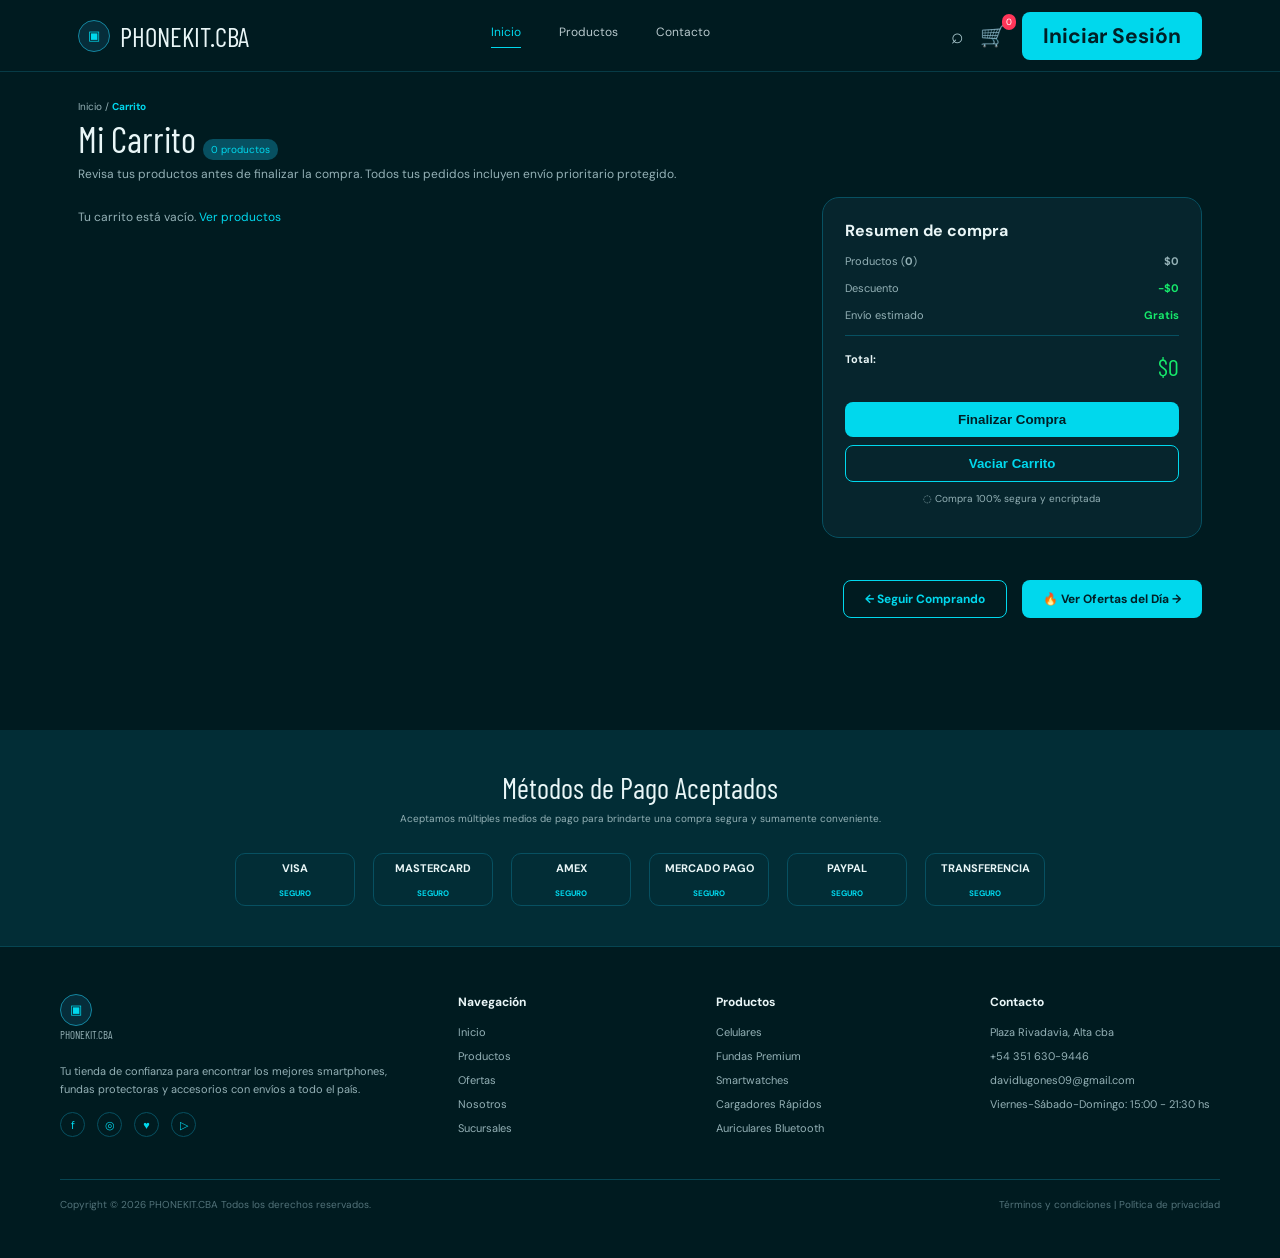
==== pages/carrito.html @ 5109c33e "Initial commit" ====
<!doctype html><html lang="es"><head><meta charset="utf-8"><meta name="viewport" content="width=device-width,initial-scale=1"><title>Mi carrito | Phonekit.cba</title><link rel="preconnect" href="https://fonts.googleapis.com"><link rel="preconnect" href="https://fonts.gstatic.com" crossorigin><link href="https://fonts.googleapis.com/css2?family=Barlow+Condensed:wght@400;500;600;700&family=DM+Sans:wght@400;500;600;700&display=swap" rel="stylesheet"><link rel="stylesheet" href="../css/variables.css"><link rel="stylesheet" href="../css/styles.css"><link rel="stylesheet" href="../css/responsive.css"></head><body><header class="site-header"></header><main class="wrap cart-page"><section class="page-head"><div class="crumb">Inicio / <b>Carrito</b></div><h1>Mi Carrito <span style="font:10px var(--sans);background:#075061;color:var(--cyan);padding:4px 8px;border-radius:10px" id="count-label">0 productos</span></h1><p>Revisa tus productos antes de finalizar la compra. Todos tus pedidos incluyen envío prioritario protegido.</p></section><section class="cart-layout"><div id="cart-items"></div><aside class="summary"><h2>Resumen de compra</h2><div class="summary-row"><span>Productos (<b id="summary-count">0</b>)</span><b id="subtotal">$0</b></div><div class="summary-row"><span>Descuento</span><b style="color:var(--green)">-$0</b></div><div class="summary-row"><span>Envío estimado</span><b style="color:var(--green)">Gratis</b></div><div class="summary-row total"><span>Total:</span><strong id="total">$0</strong></div><button class="button" id="checkout">Finalizar Compra</button><button class="button outline" id="empty">Vaciar Carrito</button><p style="text-align:center;color:var(--muted);font-size:10px">◌ Compra 100% segura y encriptada</p></aside></section><div class="cart-actions"><a class="button outline" href="productos.html">← Seguir Comprando</a><a class="button" href="ofertas.html">🔥 Ver Ofertas del Día →</a></div></main><section class="payments"><div class="wrap"><div class="center"><h2>Métodos de Pago Aceptados</h2><p>Aceptamos múltiples medios de pago para brindarte una compra segura y sumamente conveniente.</p></div><div class="payment-grid"><div class="payment">VISA <small>SEGURO</small></div><div class="payment">MASTERCARD <small>SEGURO</small></div><div class="payment">AMEX <small>SEGURO</small></div><div class="payment">MERCADO PAGO <small>SEGURO</small></div><div class="payment">PAYPAL <small>SEGURO</small></div><div class="payment">TRANSFERENCIA <small>SEGURO</small></div></div></div></section><footer class="site-footer"></footer><script src="../js/productos.js"></script><script src="../js/navbar.js"></script><script src="../js/carrito.js"></script><script>function render(){let c=getCart(),box=document.querySelector('#cart-items');box.innerHTML=c.length?c.map(x=>{let p=products.find(p=>p.id===x.id);return `<article class="cart-item"><img src="${p.img}" alt="${p.name}"><div><h3>${p.name}</h3><p>${p.desc}</p><span class="stock">● En stock ¡listo para enviar!</span></div><div class="quantity"><button onclick="change(${p.id},-1)">−</button>${x.qty}<button onclick="change(${p.id},1)">+</button></div><div><strong class="cart-price">${money(p.price*x.qty)}</strong><button class="remove" onclick="removeItem(${p.id})">✓</button></div></article>`}).join(''):'<p style="color:var(--muted)">Tu carrito está vacío. <a style="color:var(--cyan)" href="productos.html">Ver productos</a></p>';let n=c.reduce((a,x)=>a+x.qty,0),total=c.reduce((a,x)=>a+products.find(p=>p.id===x.id).price*x.qty,0);document.querySelector('#count-label').textContent=n+' productos';document.querySelector('#summary-count').textContent=n;document.querySelector('#subtotal').textContent=money(total);document.querySelector('#total').textContent=money(total);updateCartCount()}function change(id,d){let c=getCart(),x=c.find(x=>x.id===id);x.qty+=d;if(x.qty<1)c=c.filter(x=>x.id!==id);setCart(c);render()}function removeItem(id){setCart(getCart().filter(x=>x.id!==id));render()}document.querySelector('#empty').onclick=()=>{setCart([]);render()};document.querySelector('#checkout').onclick=()=>alert('¡Compra finalizada! Te contactaremos para coordinar el pago.');render()</script></body></html>
---- css/variables.css ----
:root{--bg:#001b20;--panel:#042e38;--panel2:#06252d;--line:#075061;--cyan:#00d8ed;--green:#16e96b;--text:#e9f6f7;--muted:#94b1b6;--serif:"Barlow Condensed",Georgia,serif;--sans:"DM Sans",Arial,sans-serif;--radius:12px;--max:1160px}
---- css/styles.css ----
*{box-sizing:border-box}html{scroll-behavior:smooth}body{margin:0;background:var(--bg);color:var(--text);font:12px var(--sans)}a{color:inherit;text-decoration:none}img{max-width:100%;display:block}.wrap{max-width:1160px;margin:auto;padding-left:18px;padding-right:18px}.site-header{height:72px;border-bottom:1px solid #073b46;display:flex;align-items:center}.nav{width:min(1160px,100%);padding:0 18px;margin:auto;display:flex;align-items:center;gap:40px}.brand{font:400 27px var(--serif);display:flex;align-items:center;gap:10px}.brand-mark{width:32px;height:32px;border:1px solid #1486a0;background:#062d3a;border-radius:50%;display:grid;place-items:center;color:var(--cyan);font:13px var(--sans)}.nav-links{margin:auto;display:flex;gap:38px;color:#b8c9cd}.nav-links a.active,.nav-links a:hover{color:var(--cyan);border-bottom:1px solid var(--cyan);padding-bottom:7px}.nav-tools{display:flex;align-items:center;gap:16px;font-size:21px;color:#a7c6cc}.cart-icon{position:relative}.cart-count{position:absolute;font:9px var(--sans);right:-10px;top:-8px;background:#ff3659;color:white;border-radius:99px;padding:2px 4px}.login,.button{border:0;border-radius:8px;background:var(--cyan);padding:10px 21px;color:#002027;font-weight:700;display:inline-flex;align-items:center;justify-content:center;cursor:pointer}.button.outline{background:transparent;color:var(--cyan);border:1px solid var(--cyan)}h1,h2{font-family:var(--serif);font-weight:400;margin:0}h1{font-size:52px;line-height:.97}h2{font-size:29px}.hero{min-height:424px;display:grid;grid-template-columns:1.05fr .95fr;align-items:center;gap:65px}.hero p{font-size:14px;color:var(--muted);margin:15px 0 24px}.actions{display:flex;gap:14px}.hero-image{height:246px;width:100%;object-fit:cover;border:1px solid #086477;border-radius:14px;filter:hue-rotate(135deg) saturate(.8) brightness(.75)}.categories{padding-bottom:44px}.categories h2{margin-bottom:18px}.category-grid{display:grid;grid-template-columns:repeat(4,1fr);gap:95px}.category-grid a{height:73px;border:1px solid var(--line);background:var(--panel2);border-radius:9px;display:flex;flex-direction:column;justify-content:center;align-items:center;gap:7px;font-weight:600}.category-grid i{font-style:normal;width:28px;height:28px;border-radius:50%;display:grid;place-items:center;background:#003746;color:var(--cyan);font-size:16px}.offers{background:#022c34;padding:30px 0 28px}.section-title{display:flex;justify-content:space-between;align-items:center;margin-bottom:20px}.section-title a{color:var(--cyan);font-weight:600}.offer-grid{display:grid;grid-template-columns:repeat(4,1fr);gap:28px}.product-card{background:var(--panel2);border:1px solid var(--line);padding:10px;border-radius:14px;min-width:0;position:relative}.product-card img{height:133px;width:100%;object-fit:cover;border-radius:8px;filter:hue-rotate(140deg) saturate(.8)}.badge{position:absolute;left:17px;top:17px;background:#51f000;color:#002700;border-radius:8px;padding:4px 8px;font-weight:700;font-size:10px}.product-card h3{font-size:14px;margin:11px 0 4px}.product-card p{font-size:10px;white-space:nowrap;overflow:hidden;text-overflow:ellipsis;color:var(--muted);margin:0}.price{font:22px var(--serif);color:var(--green);margin:5px 0}.old-price{color:#608188;text-decoration:line-through;font:10px var(--sans);margin-left:6px}.buy{width:100%;padding:8px;background:#079aad;color:white;border:0;border-radius:7px;font-size:11px;font-weight:700;cursor:pointer}.featured{padding-top:29px;padding-bottom:20px}.center{text-align:center;margin-bottom:28px}.center p{font-size:10px;color:var(--muted);margin:7px}.product-grid{display:grid;grid-template-columns:repeat(3,1fr);gap:14px}.product-grid .product-card img{height:155px}.site-footer{border-top:1px solid #064552;padding:47px max(18px,calc((100% - 1160px)/2));background:#001b20}.footer-grid{display:grid;grid-template-columns:2fr 1.2fr 1.3fr 1.3fr;gap:45px;padding-bottom:35px}.footer-grid h3{font-size:12px;margin:0 0 13px}.footer-grid p,.footer-grid a{color:var(--muted);font-size:11px;line-height:1.65;display:block;margin:0 0 6px}.footer-grid .brand{margin-bottom:18px}.social{display:flex;gap:12px;margin-top:14px}.social a{width:25px;height:25px;border:1px solid var(--line);border-radius:50%;color:var(--cyan);display:grid;place-items:center}.copyright{border-top:1px solid #064552;color:#52737a;padding-top:18px;font-size:10px;display:flex;justify-content:space-between}.page-head{padding:28px 0 15px}.crumb{font-size:10px;color:var(--muted)}.crumb b{color:var(--cyan)}.page-head h1{font-size:36px;margin:9px 0}.page-head p{color:var(--muted);margin:0}.toolbar{display:flex;gap:18px;margin:10px 0}.search,.select{border:1px solid var(--line);height:40px;border-radius:8px;background:var(--panel2);color:var(--muted);padding:0 16px}.search{flex:1}.select{width:180px}.chips{display:flex;gap:9px;margin-bottom:12px}.chip{padding:7px 15px;border:1px solid var(--line);border-radius:99px;color:#a7c4c9}.chip.active{background:var(--cyan);color:#003039;border-color:var(--cyan);font-weight:700}.catalog{display:grid;grid-template-columns:250px 1fr;gap:28px;padding-bottom:45px}.filters{background:var(--panel2);border:1px solid var(--line);border-radius:14px;padding:18px;height:max-content}.filters h3{margin:0 0 20px}.filter-title{border-top:1px solid #084550;padding-top:16px;margin-top:15px;font-size:11px;font-weight:700}.filter-item{display:block;color:var(--muted);margin:10px 0}.filter-item input{accent-color:var(--cyan)}.filter-button{width:100%;margin-top:18px}.catalog .product-grid{grid-template-columns:repeat(3,1fr);align-content:start}.catalog .product-card img{height:130px}.pagination{grid-column:1/-1;display:flex;justify-content:center;gap:7px;margin-top:15px}.pagination button{background:var(--panel);border:1px solid var(--line);color:#a3c0c5;border-radius:7px;width:30px;height:30px}.pagination .current{background:var(--cyan);color:#00313a}.floating-cart{position:fixed;bottom:20px;right:24px;width:48px;height:48px;border-radius:50%;background:var(--cyan);display:grid;place-items:center;color:#00313a;box-shadow:0 4px 16px #0008;z-index:3}.contact-hero{min-height:180px;display:flex;align-items:center;justify-content:space-between}.contact-hero h1{font-size:48px}.contact-hero p{font-size:14px;line-height:1.55;color:var(--muted)}.circuit{width:166px;height:92px;border:1px solid var(--line);border-radius:15px;background:linear-gradient(135deg,transparent 45%,#073e48 46%);position:relative}.circuit:after{content:"•  ·  •\A·     •";white-space:pre;color:var(--cyan);position:absolute;left:10px;bottom:18px;font-size:20px}.contact-main{display:grid;grid-template-columns:.9fr 1fr;gap:40px;padding-bottom:36px}.contact-list{display:grid;gap:12px}.contact-box{background:#0b3c49;border:1px solid #135265;border-radius:10px;padding:15px;min-height:75px}.contact-box strong{display:block;font-size:13px}.contact-box span{color:var(--muted);font-size:10px}.contact-box a{display:block;border:1px solid var(--line);border-radius:6px;color:var(--cyan);font-size:10px;text-align:center;padding:7px;margin-top:10px}.contact-form{border:1px solid var(--line);background:var(--panel2);border-radius:17px;padding:27px 32px}.contact-form h2{font:700 22px var(--sans)}.contact-form p{font-size:10px;color:var(--muted)}label{font-size:10px;display:block;margin:11px 0 5px}.form-row{display:grid;grid-template-columns:1fr 1fr;gap:10px}.input,textarea{background:#032630;border:1px solid var(--line);border-radius:7px;padding:10px;color:white;width:100%;font:11px var(--sans)}textarea{height:74px;resize:vertical}.form-status{font-size:11px;margin-top:9px;color:var(--green)}.local{background:#022d36;padding:38px 0 8px}.local .center{margin-bottom:20px}.local-grid{display:grid;grid-template-columns:1fr 1fr;gap:25px}.local-photo{height:215px;width:100%;object-fit:cover;border-radius:14px;filter:hue-rotate(125deg) saturate(1.1)}.local-info h3{font-size:22px;margin:0}.local-info p{color:var(--muted);font-size:10px}.benefits{display:grid;grid-template-columns:repeat(3,1fr);gap:8px}.benefits span{border:1px solid var(--line);border-radius:7px;padding:9px;font-size:10px}.map{margin:23px 0 9px;height:155px;border:1px solid var(--line);border-radius:12px;background:radial-gradient(circle,#00e6ef 0 5px,#006a7a55 6px 60px,transparent 150px),linear-gradient(135deg,#123c56,#063441);display:grid;place-items:center;font-size:40px;color:var(--cyan)}.map-button{display:block;margin:auto}.follow{padding:38px 0;background:#022d36}.social-grid{display:grid;grid-template-columns:repeat(5,1fr);gap:15px}.social-card{border:1px solid var(--line);border-radius:10px;height:105px;display:grid;place-items:center;text-align:center;font-weight:700}.social-card span{display:block;color:var(--muted);font-size:10px;font-weight:400}.cart-page{padding-bottom:70px}.cart-layout{display:grid;grid-template-columns:1.5fr .8fr;gap:32px}.cart-item{background:var(--panel2);border:1px solid var(--line);border-radius:14px;padding:12px;display:grid;grid-template-columns:92px 1fr auto auto;align-items:center;gap:13px;margin-bottom:12px}.cart-item img{width:92px;height:62px;object-fit:cover;border-radius:8px;filter:hue-rotate(140deg)}.cart-item h3{margin:0;font-size:14px}.cart-item p{color:var(--muted);font-size:10px;margin:5px 0}.stock{color:var(--green);font-size:10px}.quantity{display:flex;gap:9px;align-items:center}.quantity button{background:transparent;border:1px solid var(--line);border-radius:5px;color:var(--cyan);width:22px;height:22px}.cart-price{font:20px var(--serif);color:var(--green)}.remove{border:0;background:#07323d;color:#ff3f56;border-radius:7px;height:26px;width:26px}.summary{background:var(--panel2);border:1px solid var(--line);border-radius:17px;padding:22px;height:max-content}.summary h2{font:700 16px var(--sans)}.summary-row{display:flex;justify-content:space-between;color:var(--muted);font-size:11px;margin:13px 0}.summary .total{border-top:1px solid var(--line);padding-top:16px;color:var(--text);font-weight:700}.summary .total strong{font:24px var(--serif);color:var(--green)}.summary .button{width:100%;margin-top:8px}.cart-actions{display:flex;justify-content:flex-end;gap:15px;margin:42px 0}.payments{padding:40px 0;background:#022d36}.payment-grid{display:flex;justify-content:center;gap:18px;margin-top:24px}.payment{border:1px solid var(--line);border-radius:10px;width:120px;height:53px;display:grid;place-items:center;font-size:11px;font-weight:700}.payment small{color:var(--cyan);font-size:8px}
---- css/responsive.css ----
@media(max-width:760px){.nav{gap:13px}.nav-links{gap:15px}.nav-tools{gap:8px}.login{padding:8px;font-size:10px}.brand{font-size:21px}.hero{grid-template-columns:1fr;gap:25px;padding-top:45px;padding-bottom:45px}.hero-image{height:200px}h1{font-size:42px}.category-grid{gap:10px}.offer-grid{grid-template-columns:repeat(2,1fr);gap:12px}.product-grid{grid-template-columns:repeat(2,1fr)}.footer-grid{grid-template-columns:1fr 1fr;gap:25px}.catalog{grid-template-columns:1fr}.catalog .product-grid{grid-template-columns:repeat(2,1fr)}.filters{display:none}.contact-main,.local-grid,.cart-layout{grid-template-columns:1fr}.social-grid{grid-template-columns:repeat(2,1fr)}.cart-item{grid-template-columns:68px 1fr auto}.cart-item img{width:68px}.quantity{grid-column:2}.remove{grid-column:3;grid-row:1}.payment-grid{flex-wrap:wrap}.toolbar{flex-direction:column}.select{width:100%}.chips{overflow:auto}.contact-hero{gap:20px}.circuit{width:100px}.site-header{height:62px}.nav-links{font-size:10px}.nav-tools>span:first-child{display:none}}@media(max-width:420px){.nav-links{display:none}.nav{justify-content:space-between}.product-grid,.catalog .product-grid{grid-template-columns:1fr}.category-grid{grid-template-columns:repeat(2,1fr)}.footer-grid{grid-template-columns:1fr}.copyright{display:block}.copyright span{display:block;margin-top:8px}}
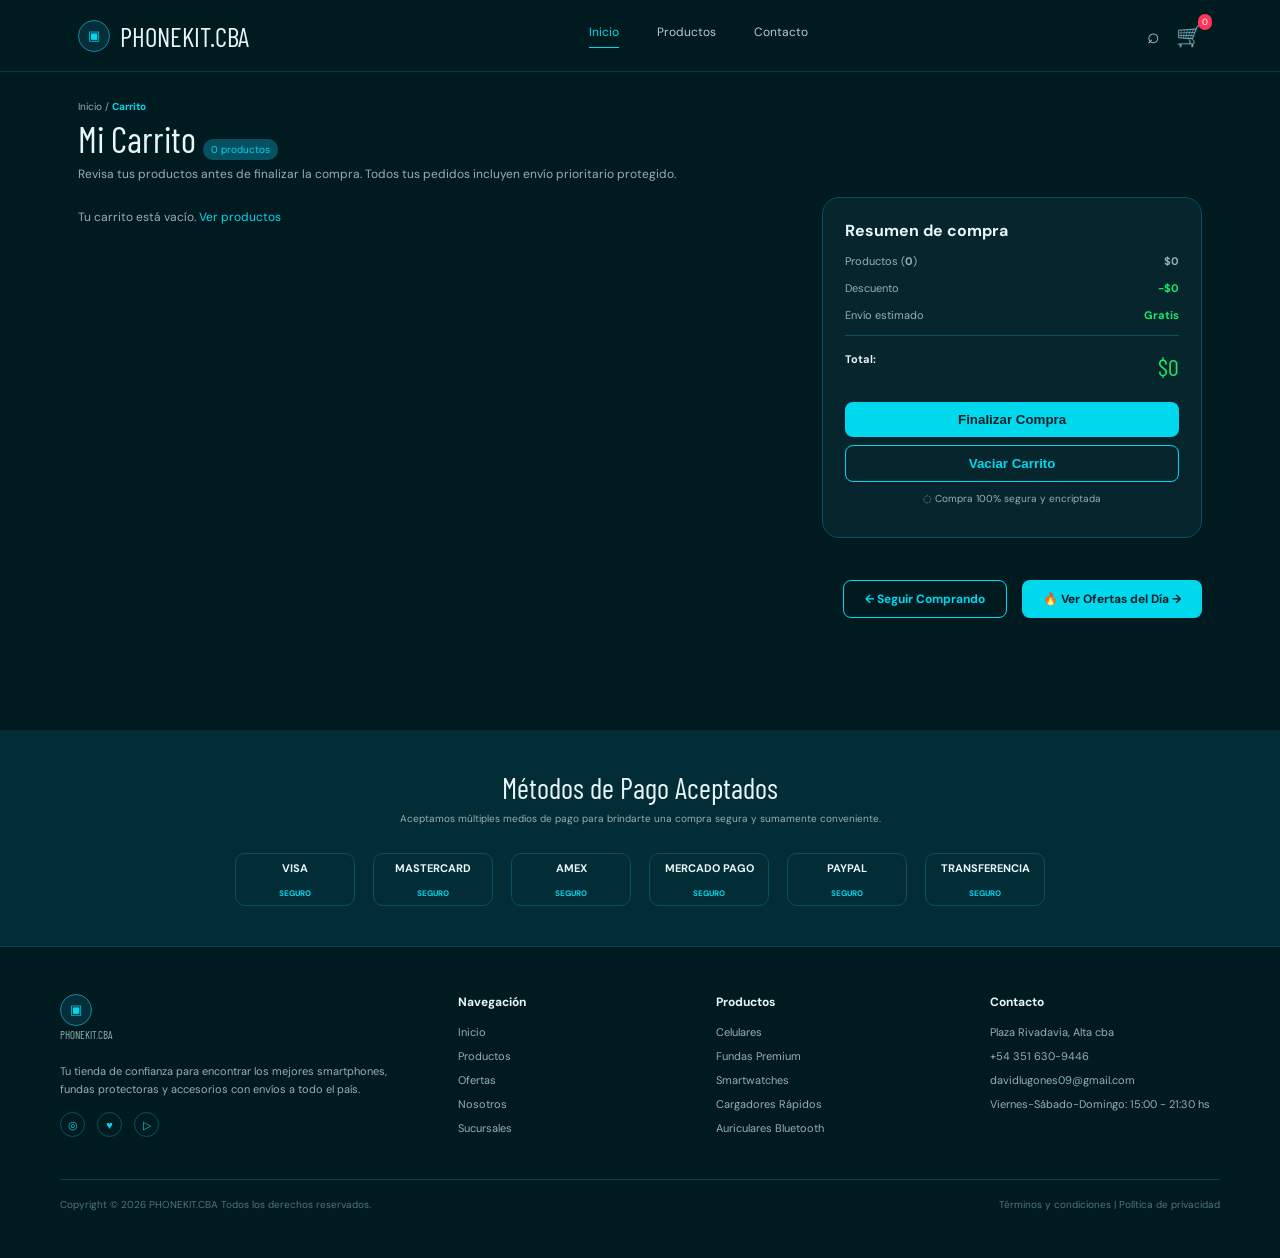
==== commit 5f92f714: "Deploy site to GitHub Pages" ====
--- a/pages/carrito.html
+++ b/pages/carrito.html
@@ -1 +1 @@
-<!doctype html><html lang="es"><head><meta charset="utf-8"><meta name="viewport" content="width=device-width,initial-scale=1"><title>Mi carrito | Phonekit.cba</title><link rel="preconnect" href="https://fonts.googleapis.com"><link rel="preconnect" href="https://fonts.gstatic.com" crossorigin><link href="https://fonts.googleapis.com/css2?family=Barlow+Condensed:wght@400;500;600;700&family=DM+Sans:wght@400;500;600;700&display=swap" rel="stylesheet"><link rel="stylesheet" href="../css/variables.css"><link rel="stylesheet" href="../css/styles.css"><link rel="stylesheet" href="../css/responsive.css"></head><body><header class="site-header"></header><main class="wrap cart-page"><section class="page-head"><div class="crumb">Inicio / <b>Carrito</b></div><h1>Mi Carrito <span style="font:10px var(--sans);background:#075061;color:var(--cyan);padding:4px 8px;border-radius:10px" id="count-label">0 productos</span></h1><p>Revisa tus productos antes de finalizar la compra. Todos tus pedidos incluyen envío prioritario protegido.</p></section><section class="cart-layout"><div id="cart-items"></div><aside class="summary"><h2>Resumen de compra</h2><div class="summary-row"><span>Productos (<b id="summary-count">0</b>)</span><b id="subtotal">$0</b></div><div class="summary-row"><span>Descuento</span><b style="color:var(--green)">-$0</b></div><div class="summary-row"><span>Envío estimado</span><b style="color:var(--green)">Gratis</b></div><div class="summary-row total"><span>Total:</span><strong id="total">$0</strong></div><button class="button" id="checkout">Finalizar Compra</button><button class="button outline" id="empty">Vaciar Carrito</button><p style="text-align:center;color:var(--muted);font-size:10px">◌ Compra 100% segura y encriptada</p></aside></section><div class="cart-actions"><a class="button outline" href="productos.html">← Seguir Comprando</a><a class="button" href="ofertas.html">🔥 Ver Ofertas del Día →</a></div></main><section class="payments"><div class="wrap"><div class="center"><h2>Métodos de Pago Aceptados</h2><p>Aceptamos múltiples medios de pago para brindarte una compra segura y sumamente conveniente.</p></div><div class="payment-grid"><div class="payment">VISA <small>SEGURO</small></div><div class="payment">MASTERCARD <small>SEGURO</small></div><div class="payment">AMEX <small>SEGURO</small></div><div class="payment">MERCADO PAGO <small>SEGURO</small></div><div class="payment">PAYPAL <small>SEGURO</small></div><div class="payment">TRANSFERENCIA <small>SEGURO</small></div></div></div></section><footer class="site-footer"></footer><script src="../js/productos.js"></script><script src="../js/navbar.js"></script><script src="../js/carrito.js"></script><script>function render(){let c=getCart(),box=document.querySelector('#cart-items');box.innerHTML=c.length?c.map(x=>{let p=products.find(p=>p.id===x.id);return `<article class="cart-item"><img src="${p.img}" alt="${p.name}"><div><h3>${p.name}</h3><p>${p.desc}</p><span class="stock">● En stock ¡listo para enviar!</span></div><div class="quantity"><button onclick="change(${p.id},-1)">−</button>${x.qty}<button onclick="change(${p.id},1)">+</button></div><div><strong class="cart-price">${money(p.price*x.qty)}</strong><button class="remove" onclick="removeItem(${p.id})">✓</button></div></article>`}).join(''):'<p style="color:var(--muted)">Tu carrito está vacío. <a style="color:var(--cyan)" href="productos.html">Ver productos</a></p>';let n=c.reduce((a,x)=>a+x.qty,0),total=c.reduce((a,x)=>a+products.find(p=>p.id===x.id).price*x.qty,0);document.querySelector('#count-label').textContent=n+' productos';document.querySelector('#summary-count').textContent=n;document.querySelector('#subtotal').textContent=money(total);document.querySelector('#total').textContent=money(total);updateCartCount()}function change(id,d){let c=getCart(),x=c.find(x=>x.id===id);x.qty+=d;if(x.qty<1)c=c.filter(x=>x.id!==id);setCart(c);render()}function removeItem(id){setCart(getCart().filter(x=>x.id!==id));render()}document.querySelector('#empty').onclick=()=>{setCart([]);render()};document.querySelector('#checkout').onclick=()=>alert('¡Compra finalizada! Te contactaremos para coordinar el pago.');render()</script></body></html>
+<!doctype html><html lang="es"><head><meta charset="utf-8"><meta name="viewport" content="width=device-width,initial-scale=1"><title>Mi carrito | Phonekit.cba</title><link rel="preconnect" href="https://fonts.googleapis.com"><link rel="preconnect" href="https://fonts.gstatic.com" crossorigin><link href="https://fonts.googleapis.com/css2?family=Barlow+Condensed:wght@400;500;600;700&family=DM+Sans:wght@400;500;600;700&display=swap" rel="stylesheet"><link rel="stylesheet" href="../css/variables.css"><link rel="stylesheet" href="../css/styles.css"><link rel="stylesheet" href="../css/responsive.css"></head><body><header class="site-header"></header><main class="wrap cart-page"><section class="page-head"><div class="crumb">Inicio / <b>Carrito</b></div><h1>Mi Carrito <span style="font:10px var(--sans);background:#075061;color:var(--cyan);padding:4px 8px;border-radius:10px" id="count-label">0 productos</span></h1><p>Revisa tus productos antes de finalizar la compra. Todos tus pedidos incluyen envío prioritario protegido.</p></section><section class="cart-layout"><div id="cart-items"></div><aside class="summary"><h2>Resumen de compra</h2><div class="summary-row"><span>Productos (<b id="summary-count">0</b>)</span><b id="subtotal">$0</b></div><div class="summary-row"><span>Descuento</span><b style="color:var(--green)">-$0</b></div><div class="summary-row"><span>Envío estimado</span><b style="color:var(--green)">Gratis</b></div><div class="summary-row total"><span>Total:</span><strong id="total">$0</strong></div><button class="button" id="checkout">Finalizar Compra</button><button class="button outline" id="empty">Vaciar Carrito</button><p style="text-align:center;color:var(--muted);font-size:10px">◌ Compra 100% segura y encriptada</p></aside></section><div class="cart-actions"><a class="button outline" href="productos.html">← Seguir Comprando</a><a class="button" href="ofertas.html">🔥 Ver Ofertas del Día →</a></div></main><section class="payments"><div class="wrap"><div class="center"><h2>Métodos de Pago Aceptados</h2><p>Aceptamos múltiples medios de pago para brindarte una compra segura y sumamente conveniente.</p></div><div class="payment-grid"><div class="payment">VISA <small>SEGURO</small></div><div class="payment">MASTERCARD <small>SEGURO</small></div><div class="payment">AMEX <small>SEGURO</small></div><div class="payment">MERCADO PAGO <small>SEGURO</small></div><div class="payment">PAYPAL <small>SEGURO</small></div><div class="payment">TRANSFERENCIA <small>SEGURO</small></div></div></div></section><footer class="site-footer"></footer><script src="../js/productos.js"></script><script src="../js/navbar.js"></script><script src="../js/carrito.js"></script><script>function render(){let c=getCart(),box=document.querySelector('#cart-items');box.innerHTML=c.length?c.map(x=>{let p=products.find(p=>String(p.id)===x.id);return `<article class="cart-item"><img src="${p.img}" alt="${p.name}"><div><h3>${p.name}</h3><p>${p.desc}</p><span class="stock">● En stock ¡listo para enviar!</span></div><div class="quantity"><button onclick="change('${p.id}',-1)">−</button>${x.qty}<button onclick="change('${p.id}',1)">+</button></div><div><strong class="cart-price">${money(p.price*x.qty)}</strong><button class="remove" onclick="removeItem('${p.id}')">✓</button></div></article>`}).join(''):'<p style="color:var(--muted)">Tu carrito está vacío. <a style="color:var(--cyan)" href="productos.html">Ver productos</a></p>';let n=c.reduce((a,x)=>a+x.qty,0),total=c.reduce((a,x)=>a+products.find(p=>String(p.id)===x.id).price*x.qty,0);document.querySelector('#count-label').textContent=n+' productos';document.querySelector('#summary-count').textContent=n;document.querySelector('#subtotal').textContent=money(total);document.querySelector('#total').textContent=money(total);updateCartCount()}function change(id,d){let c=getCart(),x=c.find(x=>x.id===String(id));x.qty+=d;if(x.qty<1)c=c.filter(x=>x.id!==String(id));setCart(c);render()}function removeItem(id){setCart(getCart().filter(x=>x.id!==String(id)));render()}document.querySelector('#empty').onclick=()=>{setCart([]);render()};document.querySelector('#checkout').onclick=()=>window.open('https://wa.me/5493516309446','_blank','noopener,noreferrer');render()</script></body></html>
--- a/css/variables.css
+++ b/css/variables.css
@@ -1 +1,14 @@
-:root{--bg:#001b20;--panel:#042e38;--panel2:#06252d;--line:#075061;--cyan:#00d8ed;--green:#16e96b;--text:#e9f6f7;--muted:#94b1b6;--serif:"Barlow Condensed",Georgia,serif;--sans:"DM Sans",Arial,sans-serif;--radius:12px;--max:1160px}
+:root {
+    --bg: #001b20;
+    --panel: #042e38;
+    --panel2: #06252d;
+    --line: #075061;
+    --cyan: #00d8ed;
+    --green: #16e96b;
+    --text: #e9f6f7;
+    --muted: #94b1b6;
+    --serif: "Barlow Condensed", Georgia, serif;
+    --sans: "DM Sans", Arial, sans-serif;
+    --radius: 12px;
+    --max: 1160px
+}
--- a/css/styles.css
+++ b/css/styles.css
@@ -1 +1,899 @@
-*{box-sizing:border-box}html{scroll-behavior:smooth}body{margin:0;background:var(--bg);color:var(--text);font:12px var(--sans)}a{color:inherit;text-decoration:none}img{max-width:100%;display:block}.wrap{max-width:1160px;margin:auto;padding-left:18px;padding-right:18px}.site-header{height:72px;border-bottom:1px solid #073b46;display:flex;align-items:center}.nav{width:min(1160px,100%);padding:0 18px;margin:auto;display:flex;align-items:center;gap:40px}.brand{font:400 27px var(--serif);display:flex;align-items:center;gap:10px}.brand-mark{width:32px;height:32px;border:1px solid #1486a0;background:#062d3a;border-radius:50%;display:grid;place-items:center;color:var(--cyan);font:13px var(--sans)}.nav-links{margin:auto;display:flex;gap:38px;color:#b8c9cd}.nav-links a.active,.nav-links a:hover{color:var(--cyan);border-bottom:1px solid var(--cyan);padding-bottom:7px}.nav-tools{display:flex;align-items:center;gap:16px;font-size:21px;color:#a7c6cc}.cart-icon{position:relative}.cart-count{position:absolute;font:9px var(--sans);right:-10px;top:-8px;background:#ff3659;color:white;border-radius:99px;padding:2px 4px}.login,.button{border:0;border-radius:8px;background:var(--cyan);padding:10px 21px;color:#002027;font-weight:700;display:inline-flex;align-items:center;justify-content:center;cursor:pointer}.button.outline{background:transparent;color:var(--cyan);border:1px solid var(--cyan)}h1,h2{font-family:var(--serif);font-weight:400;margin:0}h1{font-size:52px;line-height:.97}h2{font-size:29px}.hero{min-height:424px;display:grid;grid-template-columns:1.05fr .95fr;align-items:center;gap:65px}.hero p{font-size:14px;color:var(--muted);margin:15px 0 24px}.actions{display:flex;gap:14px}.hero-image{height:246px;width:100%;object-fit:cover;border:1px solid #086477;border-radius:14px;filter:hue-rotate(135deg) saturate(.8) brightness(.75)}.categories{padding-bottom:44px}.categories h2{margin-bottom:18px}.category-grid{display:grid;grid-template-columns:repeat(4,1fr);gap:95px}.category-grid a{height:73px;border:1px solid var(--line);background:var(--panel2);border-radius:9px;display:flex;flex-direction:column;justify-content:center;align-items:center;gap:7px;font-weight:600}.category-grid i{font-style:normal;width:28px;height:28px;border-radius:50%;display:grid;place-items:center;background:#003746;color:var(--cyan);font-size:16px}.offers{background:#022c34;padding:30px 0 28px}.section-title{display:flex;justify-content:space-between;align-items:center;margin-bottom:20px}.section-title a{color:var(--cyan);font-weight:600}.offer-grid{display:grid;grid-template-columns:repeat(4,1fr);gap:28px}.product-card{background:var(--panel2);border:1px solid var(--line);padding:10px;border-radius:14px;min-width:0;position:relative}.product-card img{height:133px;width:100%;object-fit:cover;border-radius:8px;filter:hue-rotate(140deg) saturate(.8)}.badge{position:absolute;left:17px;top:17px;background:#51f000;color:#002700;border-radius:8px;padding:4px 8px;font-weight:700;font-size:10px}.product-card h3{font-size:14px;margin:11px 0 4px}.product-card p{font-size:10px;white-space:nowrap;overflow:hidden;text-overflow:ellipsis;color:var(--muted);margin:0}.price{font:22px var(--serif);color:var(--green);margin:5px 0}.old-price{color:#608188;text-decoration:line-through;font:10px var(--sans);margin-left:6px}.buy{width:100%;padding:8px;background:#079aad;color:white;border:0;border-radius:7px;font-size:11px;font-weight:700;cursor:pointer}.featured{padding-top:29px;padding-bottom:20px}.center{text-align:center;margin-bottom:28px}.center p{font-size:10px;color:var(--muted);margin:7px}.product-grid{display:grid;grid-template-columns:repeat(3,1fr);gap:14px}.product-grid .product-card img{height:155px}.site-footer{border-top:1px solid #064552;padding:47px max(18px,calc((100% - 1160px)/2));background:#001b20}.footer-grid{display:grid;grid-template-columns:2fr 1.2fr 1.3fr 1.3fr;gap:45px;padding-bottom:35px}.footer-grid h3{font-size:12px;margin:0 0 13px}.footer-grid p,.footer-grid a{color:var(--muted);font-size:11px;line-height:1.65;display:block;margin:0 0 6px}.footer-grid .brand{margin-bottom:18px}.social{display:flex;gap:12px;margin-top:14px}.social a{width:25px;height:25px;border:1px solid var(--line);border-radius:50%;color:var(--cyan);display:grid;place-items:center}.copyright{border-top:1px solid #064552;color:#52737a;padding-top:18px;font-size:10px;display:flex;justify-content:space-between}.page-head{padding:28px 0 15px}.crumb{font-size:10px;color:var(--muted)}.crumb b{color:var(--cyan)}.page-head h1{font-size:36px;margin:9px 0}.page-head p{color:var(--muted);margin:0}.toolbar{display:flex;gap:18px;margin:10px 0}.search,.select{border:1px solid var(--line);height:40px;border-radius:8px;background:var(--panel2);color:var(--muted);padding:0 16px}.search{flex:1}.select{width:180px}.chips{display:flex;gap:9px;margin-bottom:12px}.chip{padding:7px 15px;border:1px solid var(--line);border-radius:99px;color:#a7c4c9}.chip.active{background:var(--cyan);color:#003039;border-color:var(--cyan);font-weight:700}.catalog{display:grid;grid-template-columns:250px 1fr;gap:28px;padding-bottom:45px}.filters{background:var(--panel2);border:1px solid var(--line);border-radius:14px;padding:18px;height:max-content}.filters h3{margin:0 0 20px}.filter-title{border-top:1px solid #084550;padding-top:16px;margin-top:15px;font-size:11px;font-weight:700}.filter-item{display:block;color:var(--muted);margin:10px 0}.filter-item input{accent-color:var(--cyan)}.filter-button{width:100%;margin-top:18px}.catalog .product-grid{grid-template-columns:repeat(3,1fr);align-content:start}.catalog .product-card img{height:130px}.pagination{grid-column:1/-1;display:flex;justify-content:center;gap:7px;margin-top:15px}.pagination button{background:var(--panel);border:1px solid var(--line);color:#a3c0c5;border-radius:7px;width:30px;height:30px}.pagination .current{background:var(--cyan);color:#00313a}.floating-cart{position:fixed;bottom:20px;right:24px;width:48px;height:48px;border-radius:50%;background:var(--cyan);display:grid;place-items:center;color:#00313a;box-shadow:0 4px 16px #0008;z-index:3}.contact-hero{min-height:180px;display:flex;align-items:center;justify-content:space-between}.contact-hero h1{font-size:48px}.contact-hero p{font-size:14px;line-height:1.55;color:var(--muted)}.circuit{width:166px;height:92px;border:1px solid var(--line);border-radius:15px;background:linear-gradient(135deg,transparent 45%,#073e48 46%);position:relative}.circuit:after{content:"•  ·  •\A·     •";white-space:pre;color:var(--cyan);position:absolute;left:10px;bottom:18px;font-size:20px}.contact-main{display:grid;grid-template-columns:.9fr 1fr;gap:40px;padding-bottom:36px}.contact-list{display:grid;gap:12px}.contact-box{background:#0b3c49;border:1px solid #135265;border-radius:10px;padding:15px;min-height:75px}.contact-box strong{display:block;font-size:13px}.contact-box span{color:var(--muted);font-size:10px}.contact-box a{display:block;border:1px solid var(--line);border-radius:6px;color:var(--cyan);font-size:10px;text-align:center;padding:7px;margin-top:10px}.contact-form{border:1px solid var(--line);background:var(--panel2);border-radius:17px;padding:27px 32px}.contact-form h2{font:700 22px var(--sans)}.contact-form p{font-size:10px;color:var(--muted)}label{font-size:10px;display:block;margin:11px 0 5px}.form-row{display:grid;grid-template-columns:1fr 1fr;gap:10px}.input,textarea{background:#032630;border:1px solid var(--line);border-radius:7px;padding:10px;color:white;width:100%;font:11px var(--sans)}textarea{height:74px;resize:vertical}.form-status{font-size:11px;margin-top:9px;color:var(--green)}.local{background:#022d36;padding:38px 0 8px}.local .center{margin-bottom:20px}.local-grid{display:grid;grid-template-columns:1fr 1fr;gap:25px}.local-photo{height:215px;width:100%;object-fit:cover;border-radius:14px;filter:hue-rotate(125deg) saturate(1.1)}.local-info h3{font-size:22px;margin:0}.local-info p{color:var(--muted);font-size:10px}.benefits{display:grid;grid-template-columns:repeat(3,1fr);gap:8px}.benefits span{border:1px solid var(--line);border-radius:7px;padding:9px;font-size:10px}.map{margin:23px 0 9px;height:155px;border:1px solid var(--line);border-radius:12px;background:radial-gradient(circle,#00e6ef 0 5px,#006a7a55 6px 60px,transparent 150px),linear-gradient(135deg,#123c56,#063441);display:grid;place-items:center;font-size:40px;color:var(--cyan)}.map-button{display:block;margin:auto}.follow{padding:38px 0;background:#022d36}.social-grid{display:grid;grid-template-columns:repeat(5,1fr);gap:15px}.social-card{border:1px solid var(--line);border-radius:10px;height:105px;display:grid;place-items:center;text-align:center;font-weight:700}.social-card span{display:block;color:var(--muted);font-size:10px;font-weight:400}.cart-page{padding-bottom:70px}.cart-layout{display:grid;grid-template-columns:1.5fr .8fr;gap:32px}.cart-item{background:var(--panel2);border:1px solid var(--line);border-radius:14px;padding:12px;display:grid;grid-template-columns:92px 1fr auto auto;align-items:center;gap:13px;margin-bottom:12px}.cart-item img{width:92px;height:62px;object-fit:cover;border-radius:8px;filter:hue-rotate(140deg)}.cart-item h3{margin:0;font-size:14px}.cart-item p{color:var(--muted);font-size:10px;margin:5px 0}.stock{color:var(--green);font-size:10px}.quantity{display:flex;gap:9px;align-items:center}.quantity button{background:transparent;border:1px solid var(--line);border-radius:5px;color:var(--cyan);width:22px;height:22px}.cart-price{font:20px var(--serif);color:var(--green)}.remove{border:0;background:#07323d;color:#ff3f56;border-radius:7px;height:26px;width:26px}.summary{background:var(--panel2);border:1px solid var(--line);border-radius:17px;padding:22px;height:max-content}.summary h2{font:700 16px var(--sans)}.summary-row{display:flex;justify-content:space-between;color:var(--muted);font-size:11px;margin:13px 0}.summary .total{border-top:1px solid var(--line);padding-top:16px;color:var(--text);font-weight:700}.summary .total strong{font:24px var(--serif);color:var(--green)}.summary .button{width:100%;margin-top:8px}.cart-actions{display:flex;justify-content:flex-end;gap:15px;margin:42px 0}.payments{padding:40px 0;background:#022d36}.payment-grid{display:flex;justify-content:center;gap:18px;margin-top:24px}.payment{border:1px solid var(--line);border-radius:10px;width:120px;height:53px;display:grid;place-items:center;font-size:11px;font-weight:700}.payment small{color:var(--cyan);font-size:8px}
+* {
+    box-sizing: border-box
+}
+
+html {
+    scroll-behavior: smooth
+}
+
+body {
+    margin: 0;
+    background: var(--bg);
+    color: var(--text);
+    font: 12px var(--sans)
+}
+
+a {
+    color: inherit;
+    text-decoration: none
+}
+
+img {
+    max-width: 100%;
+    display: block
+}
+
+.wrap {
+    max-width: 1160px;
+    margin: auto;
+    padding-left: 18px;
+    padding-right: 18px
+}
+
+.site-header {
+    height: 72px;
+    border-bottom: 1px solid #073b46;
+    display: flex;
+    align-items: center
+}
+
+.nav {
+    width: min(1160px, 100%);
+    padding: 0 18px;
+    margin: auto;
+    display: flex;
+    align-items: center;
+    gap: 40px
+}
+
+.brand {
+    font: 400 27px var(--serif);
+    display: flex;
+    align-items: center;
+    gap: 10px
+}
+
+.brand-mark {
+    width: 32px;
+    height: 32px;
+    border: 1px solid #1486a0;
+    background: #062d3a;
+    border-radius: 50%;
+    display: grid;
+    place-items: center;
+    color: var(--cyan);
+    font: 13px var(--sans)
+}
+
+.nav-links {
+    margin: auto;
+    display: flex;
+    gap: 38px;
+    color: #b8c9cd
+}
+
+.nav-links a.active,
+.nav-links a:hover {
+    color: var(--cyan);
+    border-bottom: 1px solid var(--cyan);
+    padding-bottom: 7px
+}
+
+.nav-tools {
+    display: flex;
+    align-items: center;
+    gap: 16px;
+    font-size: 21px;
+    color: #a7c6cc
+}
+
+.cart-icon {
+    position: relative
+}
+
+.cart-count {
+    position: absolute;
+    font: 9px var(--sans);
+    right: -10px;
+    top: -8px;
+    background: #ff3659;
+    color: white;
+    border-radius: 99px;
+    padding: 2px 4px
+}
+
+.login,
+.button {
+    border: 0;
+    border-radius: 8px;
+    background: var(--cyan);
+    padding: 10px 21px;
+    color: #002027;
+    font-weight: 700;
+    display: inline-flex;
+    align-items: center;
+    justify-content: center;
+    cursor: pointer
+}
+
+.button.outline {
+    background: transparent;
+    color: var(--cyan);
+    border: 1px solid var(--cyan)
+}
+
+h1,
+h2 {
+    font-family: var(--serif);
+    font-weight: 400;
+    margin: 0
+}
+
+h1 {
+    font-size: 52px;
+    line-height: .97
+}
+
+h2 {
+    font-size: 29px
+}
+
+.hero {
+    min-height: 424px;
+    display: grid;
+    grid-template-columns: 1.05fr .95fr;
+    align-items: center;
+    gap: 65px
+}
+
+.hero p {
+    font-size: 14px;
+    color: var(--muted);
+    margin: 15px 0 24px
+}
+
+.actions {
+    display: flex;
+    gap: 14px
+}
+
+.hero-image {
+    height: 246px;
+    width: 100%;
+    object-fit: cover;
+    border: 1px solid #086477;
+    border-radius: 14px;
+    filter: hue-rotate(135deg) saturate(.8) brightness(.75)
+}
+
+.categories {
+    padding-bottom: 44px
+}
+
+.categories h2 {
+    margin-bottom: 18px
+}
+
+.category-grid {
+    display: grid;
+    grid-template-columns: repeat(4, 1fr);
+    gap: 95px
+}
+
+.category-grid a {
+    height: 73px;
+    border: 1px solid var(--line);
+    background: var(--panel2);
+    border-radius: 9px;
+    display: flex;
+    flex-direction: column;
+    justify-content: center;
+    align-items: center;
+    gap: 7px;
+    font-weight: 600
+}
+
+.category-grid i {
+    font-style: normal;
+    width: 28px;
+    height: 28px;
+    border-radius: 50%;
+    display: grid;
+    place-items: center;
+    background: #003746;
+    color: var(--cyan);
+    font-size: 16px
+}
+
+.offers {
+    background: #022c34;
+    padding: 30px 0 28px
+}
+
+.section-title {
+    display: flex;
+    justify-content: space-between;
+    align-items: center;
+    margin-bottom: 20px
+}
+
+.section-title a {
+    color: var(--cyan);
+    font-weight: 600
+}
+
+.offer-grid {
+    display: grid;
+    grid-template-columns: repeat(4, 1fr);
+    gap: 28px
+}
+
+.product-card {
+    background: var(--panel2);
+    border: 1px solid var(--line);
+    padding: 10px;
+    border-radius: 14px;
+    min-width: 0;
+    position: relative
+}
+
+.product-card img {
+    height: 133px;
+    width: 100%;
+    object-fit: cover;
+    border-radius: 8px;
+    filter: hue-rotate(140deg) saturate(.8)
+}
+
+.badge {
+    position: absolute;
+    left: 17px;
+    top: 17px;
+    background: #51f000;
+    color: #002700;
+    border-radius: 8px;
+    padding: 4px 8px;
+    font-weight: 700;
+    font-size: 10px
+}
+
+.product-card h3 {
+    font-size: 14px;
+    margin: 11px 0 4px
+}
+
+.product-card p {
+    font-size: 10px;
+    white-space: nowrap;
+    overflow: hidden;
+    text-overflow: ellipsis;
+    color: var(--muted);
+    margin: 0
+}
+
+.price {
+    font: 22px var(--serif);
+    color: var(--green);
+    margin: 5px 0
+}
+
+.old-price {
+    color: #608188;
+    text-decoration: line-through;
+    font: 10px var(--sans);
+    margin-left: 6px
+}
+
+.buy {
+    width: 100%;
+    padding: 8px;
+    background: #079aad;
+    color: white;
+    border: 0;
+    border-radius: 7px;
+    font-size: 11px;
+    font-weight: 700;
+    cursor: pointer
+}
+
+.featured {
+    padding-top: 29px;
+    padding-bottom: 20px
+}
+
+.center {
+    text-align: center;
+    margin-bottom: 28px
+}
+
+.center p {
+    font-size: 10px;
+    color: var(--muted);
+    margin: 7px
+}
+
+.product-grid {
+    display: grid;
+    grid-template-columns: repeat(3, 1fr);
+    gap: 14px
+}
+
+.product-grid .product-card img {
+    height: 155px
+}
+
+.site-footer {
+    border-top: 1px solid #064552;
+    padding: 47px max(18px, calc((100% - 1160px)/2));
+    background: #001b20
+}
+
+.footer-grid {
+    display: grid;
+    grid-template-columns: 2fr 1.2fr 1.3fr 1.3fr;
+    gap: 45px;
+    padding-bottom: 35px
+}
+
+.footer-grid h3 {
+    font-size: 12px;
+    margin: 0 0 13px
+}
+
+.footer-grid p,
+.footer-grid a {
+    color: var(--muted);
+    font-size: 11px;
+    line-height: 1.65;
+    display: block;
+    margin: 0 0 6px
+}
+
+.footer-grid .brand {
+    margin-bottom: 18px
+}
+
+.social {
+    display: flex;
+    gap: 12px;
+    margin-top: 14px
+}
+
+.social a {
+    width: 25px;
+    height: 25px;
+    border: 1px solid var(--line);
+    border-radius: 50%;
+    color: var(--cyan);
+    display: grid;
+    place-items: center
+}
+
+.copyright {
+    border-top: 1px solid #064552;
+    color: #52737a;
+    padding-top: 18px;
+    font-size: 10px;
+    display: flex;
+    justify-content: space-between
+}
+
+.page-head {
+    padding: 28px 0 15px
+}
+
+.crumb {
+    font-size: 10px;
+    color: var(--muted)
+}
+
+.crumb b {
+    color: var(--cyan)
+}
+
+.page-head h1 {
+    font-size: 36px;
+    margin: 9px 0
+}
+
+.page-head p {
+    color: var(--muted);
+    margin: 0
+}
+
+.toolbar {
+    display: flex;
+    gap: 18px;
+    margin: 10px 0
+}
+
+.search,
+.select {
+    border: 1px solid var(--line);
+    height: 40px;
+    border-radius: 8px;
+    background: var(--panel2);
+    color: var(--muted);
+    padding: 0 16px
+}
+
+.search {
+    flex: 1
+}
+
+.select {
+    width: 180px
+}
+
+.chips {
+    display: flex;
+    gap: 9px;
+    margin-bottom: 12px
+}
+
+.chip {
+    padding: 7px 15px;
+    border: 1px solid var(--line);
+    border-radius: 99px;
+    color: #a7c4c9
+}
+
+.chip.active {
+    background: var(--cyan);
+    color: #003039;
+    border-color: var(--cyan);
+    font-weight: 700
+}
+
+.catalog {
+    display: grid;
+    grid-template-columns: 250px 1fr;
+    gap: 28px;
+    padding-bottom: 45px
+}
+
+.filters {
+    background: var(--panel2);
+    border: 1px solid var(--line);
+    border-radius: 14px;
+    padding: 18px;
+    height: max-content
+}
+
+.filters h3 {
+    margin: 0 0 20px
+}
+
+.filter-title {
+    border-top: 1px solid #084550;
+    padding-top: 16px;
+    margin-top: 15px;
+    font-size: 11px;
+    font-weight: 700
+}
+
+.filter-item {
+    display: block;
+    color: var(--muted);
+    margin: 10px 0
+}
+
+.filter-item input {
+    accent-color: var(--cyan)
+}
+
+.filter-button {
+    width: 100%;
+    margin-top: 18px
+}
+
+.catalog .product-grid {
+    grid-template-columns: repeat(3, 1fr);
+    align-content: start
+}
+
+.catalog .product-card img {
+    height: 130px
+}
+
+.pagination {
+    grid-column: 1/-1;
+    display: flex;
+    justify-content: center;
+    gap: 7px;
+    margin-top: 15px
+}
+
+.pagination button {
+    background: var(--panel);
+    border: 1px solid var(--line);
+    color: #a3c0c5;
+    border-radius: 7px;
+    width: 30px;
+    height: 30px
+}
+
+.pagination .current {
+    background: var(--cyan);
+    color: #00313a
+}
+
+.floating-cart {
+    position: fixed;
+    bottom: 20px;
+    right: 24px;
+    width: 48px;
+    height: 48px;
+    border-radius: 50%;
+    background: var(--cyan);
+    display: grid;
+    place-items: center;
+    color: #00313a;
+    box-shadow: 0 4px 16px #0008;
+    z-index: 3
+}
+
+.contact-hero {
+    min-height: 180px;
+    display: flex;
+    align-items: center;
+    justify-content: space-between
+}
+
+.contact-hero h1 {
+    font-size: 48px
+}
+
+.contact-hero p {
+    font-size: 14px;
+    line-height: 1.55;
+    color: var(--muted)
+}
+
+.circuit {
+    width: 166px;
+    height: 92px;
+    border: 1px solid var(--line);
+    border-radius: 15px;
+    background: linear-gradient(135deg, transparent 45%, #073e48 46%);
+    position: relative
+}
+
+.circuit:after {
+    content: "•  ·  •\A·     •";
+    white-space: pre;
+    color: var(--cyan);
+    position: absolute;
+    left: 10px;
+    bottom: 18px;
+    font-size: 20px
+}
+
+.contact-main {
+    display: grid;
+    grid-template-columns: .9fr 1fr;
+    gap: 40px;
+    padding-bottom: 36px
+}
+
+.contact-list {
+    display: grid;
+    gap: 12px
+}
+
+.contact-box {
+    background: #0b3c49;
+    border: 1px solid #135265;
+    border-radius: 10px;
+    padding: 15px;
+    min-height: 75px
+}
+
+.contact-box strong {
+    display: block;
+    font-size: 13px
+}
+
+.contact-box span {
+    color: var(--muted);
+    font-size: 10px
+}
+
+.contact-box a {
+    display: block;
+    border: 1px solid var(--line);
+    border-radius: 6px;
+    color: var(--cyan);
+    font-size: 10px;
+    text-align: center;
+    padding: 7px;
+    margin-top: 10px
+}
+
+.contact-form {
+    border: 1px solid var(--line);
+    background: var(--panel2);
+    border-radius: 17px;
+    padding: 27px 32px
+}
+
+.contact-form h2 {
+    font: 700 22px var(--sans)
+}
+
+.contact-form p {
+    font-size: 10px;
+    color: var(--muted)
+}
+
+label {
+    font-size: 10px;
+    display: block;
+    margin: 11px 0 5px
+}
+
+.form-row {
+    display: grid;
+    grid-template-columns: 1fr 1fr;
+    gap: 10px
+}
+
+.input,
+textarea {
+    background: #032630;
+    border: 1px solid var(--line);
+    border-radius: 7px;
+    padding: 10px;
+    color: white;
+    width: 100%;
+    font: 11px var(--sans)
+}
+
+textarea {
+    height: 74px;
+    resize: vertical
+}
+
+.form-status {
+    font-size: 11px;
+    margin-top: 9px;
+    color: var(--green)
+}
+
+.local {
+    background: #022d36;
+    padding: 38px 0 8px
+}
+
+.local .center {
+    margin-bottom: 20px
+}
+
+.local-grid {
+    display: grid;
+    grid-template-columns: 1fr 1fr;
+    gap: 25px
+}
+
+.local-photo {
+    height: 215px;
+    width: 100%;
+    object-fit: cover;
+    border-radius: 14px;
+    filter: hue-rotate(125deg) saturate(1.1)
+}
+
+.local-info h3 {
+    font-size: 22px;
+    margin: 0
+}
+
+.local-info p {
+    color: var(--muted);
+    font-size: 10px
+}
+
+.benefits {
+    display: grid;
+    grid-template-columns: repeat(3, 1fr);
+    gap: 8px
+}
+
+.benefits span {
+    border: 1px solid var(--line);
+    border-radius: 7px;
+    padding: 9px;
+    font-size: 10px
+}
+
+.map {
+    margin: 23px 0 9px;
+    height: 155px;
+    border: 1px solid var(--line);
+    border-radius: 12px;
+    background: radial-gradient(circle, #00e6ef 0 5px, #006a7a55 6px 60px, transparent 150px), linear-gradient(135deg, #123c56, #063441);
+    display: grid;
+    place-items: center;
+    font-size: 40px;
+    color: var(--cyan)
+}
+
+.map-button {
+    display: block;
+    margin: auto
+}
+
+.follow {
+    padding: 38px 0;
+    background: #022d36
+}
+
+.social-grid {
+    display: grid;
+    grid-template-columns: repeat(5, 1fr);
+    gap: 15px
+}
+
+.social-card {
+    border: 1px solid var(--line);
+    border-radius: 10px;
+    height: 105px;
+    display: grid;
+    place-items: center;
+    text-align: center;
+    font-weight: 700
+}
+
+.social-card span {
+    display: block;
+    color: var(--muted);
+    font-size: 10px;
+    font-weight: 400
+}
+
+.cart-page {
+    padding-bottom: 70px
+}
+
+.cart-layout {
+    display: grid;
+    grid-template-columns: 1.5fr .8fr;
+    gap: 32px
+}
+
+.cart-item {
+    background: var(--panel2);
+    border: 1px solid var(--line);
+    border-radius: 14px;
+    padding: 12px;
+    display: grid;
+    grid-template-columns: 92px 1fr auto auto;
+    align-items: center;
+    gap: 13px;
+    margin-bottom: 12px
+}
+
+.cart-item img {
+    width: 92px;
+    height: 62px;
+    object-fit: cover;
+    border-radius: 8px;
+    filter: hue-rotate(140deg)
+}
+
+.cart-item h3 {
+    margin: 0;
+    font-size: 14px
+}
+
+.cart-item p {
+    color: var(--muted);
+    font-size: 10px;
+    margin: 5px 0
+}
+
+.stock {
+    color: var(--green);
+    font-size: 10px
+}
+
+.quantity {
+    display: flex;
+    gap: 9px;
+    align-items: center
+}
+
+.quantity button {
+    background: transparent;
+    border: 1px solid var(--line);
+    border-radius: 5px;
+    color: var(--cyan);
+    width: 22px;
+    height: 22px
+}
+
+.cart-price {
+    font: 20px var(--serif);
+    color: var(--green)
+}
+
+.remove {
+    border: 0;
+    background: #07323d;
+    color: #ff3f56;
+    border-radius: 7px;
+    height: 26px;
+    width: 26px
+}
+
+.summary {
+    background: var(--panel2);
+    border: 1px solid var(--line);
+    border-radius: 17px;
+    padding: 22px;
+    height: max-content
+}
+
+.summary h2 {
+    font: 700 16px var(--sans)
+}
+
+.summary-row {
+    display: flex;
+    justify-content: space-between;
+    color: var(--muted);
+    font-size: 11px;
+    margin: 13px 0
+}
+
+.summary .total {
+    border-top: 1px solid var(--line);
+    padding-top: 16px;
+    color: var(--text);
+    font-weight: 700
+}
+
+.summary .total strong {
+    font: 24px var(--serif);
+    color: var(--green)
+}
+
+.summary .button {
+    width: 100%;
+    margin-top: 8px
+}
+
+.cart-actions {
+    display: flex;
+    justify-content: flex-end;
+    gap: 15px;
+    margin: 42px 0
+}
+
+.payments {
+    padding: 40px 0;
+    background: #022d36
+}
+
+.payment-grid {
+    display: flex;
+    justify-content: center;
+    gap: 18px;
+    margin-top: 24px
+}
+
+.payment {
+    border: 1px solid var(--line);
+    border-radius: 10px;
+    width: 120px;
+    height: 53px;
+    display: grid;
+    place-items: center;
+    font-size: 11px;
+    font-weight: 700
+}
+
+.payment small {
+    color: var(--cyan);
+    font-size: 8px
+}
--- a/css/responsive.css
+++ b/css/responsive.css
@@ -1 +1,162 @@
-@media(max-width:760px){.nav{gap:13px}.nav-links{gap:15px}.nav-tools{gap:8px}.login{padding:8px;font-size:10px}.brand{font-size:21px}.hero{grid-template-columns:1fr;gap:25px;padding-top:45px;padding-bottom:45px}.hero-image{height:200px}h1{font-size:42px}.category-grid{gap:10px}.offer-grid{grid-template-columns:repeat(2,1fr);gap:12px}.product-grid{grid-template-columns:repeat(2,1fr)}.footer-grid{grid-template-columns:1fr 1fr;gap:25px}.catalog{grid-template-columns:1fr}.catalog .product-grid{grid-template-columns:repeat(2,1fr)}.filters{display:none}.contact-main,.local-grid,.cart-layout{grid-template-columns:1fr}.social-grid{grid-template-columns:repeat(2,1fr)}.cart-item{grid-template-columns:68px 1fr auto}.cart-item img{width:68px}.quantity{grid-column:2}.remove{grid-column:3;grid-row:1}.payment-grid{flex-wrap:wrap}.toolbar{flex-direction:column}.select{width:100%}.chips{overflow:auto}.contact-hero{gap:20px}.circuit{width:100px}.site-header{height:62px}.nav-links{font-size:10px}.nav-tools>span:first-child{display:none}}@media(max-width:420px){.nav-links{display:none}.nav{justify-content:space-between}.product-grid,.catalog .product-grid{grid-template-columns:1fr}.category-grid{grid-template-columns:repeat(2,1fr)}.footer-grid{grid-template-columns:1fr}.copyright{display:block}.copyright span{display:block;margin-top:8px}}
+@media(max-width:760px) {
+    .nav {
+        gap: 13px
+    }
+
+    .nav-links {
+        gap: 15px
+    }
+
+    .nav-tools {
+        gap: 8px
+    }
+
+    .login {
+        padding: 8px;
+        font-size: 10px
+    }
+
+    .brand {
+        font-size: 21px
+    }
+
+    .hero {
+        grid-template-columns: 1fr;
+        gap: 25px;
+        padding-top: 45px;
+        padding-bottom: 45px
+    }
+
+    .hero-image {
+        height: 200px
+    }
+
+    h1 {
+        font-size: 42px
+    }
+
+    .category-grid {
+        gap: 10px
+    }
+
+    .offer-grid {
+        grid-template-columns: repeat(2, 1fr);
+        gap: 12px
+    }
+
+    .product-grid {
+        grid-template-columns: repeat(2, 1fr)
+    }
+
+    .footer-grid {
+        grid-template-columns: 1fr 1fr;
+        gap: 25px
+    }
+
+    .catalog {
+        grid-template-columns: 1fr
+    }
+
+    .catalog .product-grid {
+        grid-template-columns: repeat(2, 1fr)
+    }
+
+    .filters {
+        display: none
+    }
+
+    .contact-main,
+    .local-grid,
+    .cart-layout {
+        grid-template-columns: 1fr
+    }
+
+    .social-grid {
+        grid-template-columns: repeat(2, 1fr)
+    }
+
+    .cart-item {
+        grid-template-columns: 68px 1fr auto
+    }
+
+    .cart-item img {
+        width: 68px
+    }
+
+    .quantity {
+        grid-column: 2
+    }
+
+    .remove {
+        grid-column: 3;
+        grid-row: 1
+    }
+
+    .payment-grid {
+        flex-wrap: wrap
+    }
+
+    .toolbar {
+        flex-direction: column
+    }
+
+    .select {
+        width: 100%
+    }
+
+    .chips {
+        overflow: auto
+    }
+
+    .contact-hero {
+        gap: 20px
+    }
+
+    .circuit {
+        width: 100px
+    }
+
+    .site-header {
+        height: 62px
+    }
+
+    .nav-links {
+        font-size: 10px
+    }
+
+    .nav-tools>span:first-child {
+        display: none
+    }
+}
+
+@media(max-width:420px) {
+    .nav-links {
+        display: none
+    }
+
+    .nav {
+        justify-content: space-between
+    }
+
+    .product-grid,
+    .catalog .product-grid {
+        grid-template-columns: 1fr
+    }
+
+    .category-grid {
+        grid-template-columns: repeat(2, 1fr)
+    }
+
+    .footer-grid {
+        grid-template-columns: 1fr
+    }
+
+    .copyright {
+        display: block
+    }
+
+    .copyright span {
+        display: block;
+        margin-top: 8px
+    }
+}
